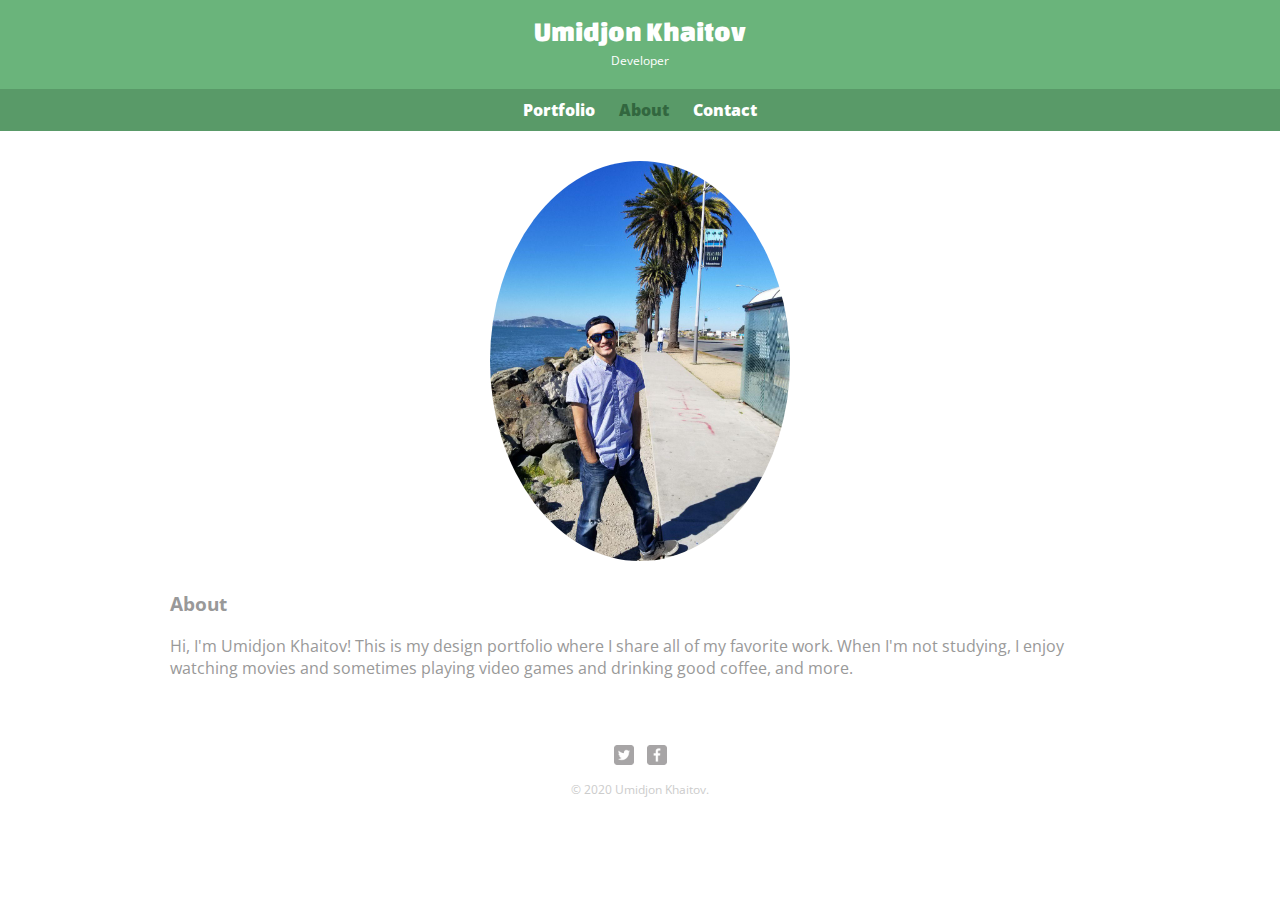
==== about.html @ 23337ca1 "responsiveness" ====
<!DOCTYPE html>
<html>
  <head>
    <meta charset="utf-8">
    <title>Umidjon Khaitov | Developer</title>
    <link rel="stylesheet" href="css/normalize.css">
    <link href='http://fonts.googleapis.com/css?family=Changa+One|Open+Sans:400italic,700italic,400,700,800' rel='stylesheet' type='text/css'>
    <link rel="stylesheet" href="css/main.css">
    <link rel="stylesheet" href="css/responsive.css">
  </head>
  <body>
    <header>
      <a href="index.html" id="logo">
        <h1>Umidjon Khaitov</h1>
        <h2>Developer</h2>
      </a>
      <nav>
        <ul>
          <li><a href="index.html">Portfolio</a></li>
          <li><a href="about.html" class="selected">About</a></li>
          <li><a href="contact.html">Contact</a></li>
        </ul>
      </nav>
    </header>
    <div id="wrapper">
      <section>
        <img src="img/photo_2019-09-27_10-53-15.jpg" alt="my photo" class="profile-photo">
        <h3>About</h3>
        <p>Hi, I'm Umidjon Khaitov! This is my design portfolio where I share all of my favorite work.
          When I'm not studying, I enjoy watching movies and sometimes playing video games and drinking
          good coffee, and more.
        </p>
      </section>
      <footer>
        <a href="http://twitter.com/nickrp"><img src="img/twitter-wrap.png" alt="Twitter Logo" class="social-icon"></a>
        <a href="http://facebook.com/nickpettit"><img src="img/facebook-wrap.png" alt="Facebook Logo" class="social-icon"></a>
        <p>&copy; 2020 Umidjon Khaitov.</p>
      </footer>
    </div>
  </body>
</html>
---- css/main.css ----
/**********************************
GENERAL
***********************************/

body {

  font-family: 'Open Sans', sans-serif;
}

#wrapper {
  max-width: 940px;
  margin: 0 auto;
  padding: 0 5%;
}

a {
  text-decoration: none;
}

img {
  max-width: 100%;
}

h3{
  margin: 0 0 1em 0;
}

/**********************************
HEADING
***********************************/
header{
  float:left;
  margin: 0 0 30px 0;
  padding: 5px 0 0 0;
  width: 100%;
}

#logo {
  text-align: center;
  margin: 0;
}

h1 {
  font-family: 'Changa One', sans-serif;
  margin: 15px 0;
  font-size: 1.75em;
  font-weight: normal;
  line-height: 0.8em;
}

h2 {
  font-size: 0.75em;
  margin: -5px 0 0;
  font-weight: normal;
}



/**********************************
NAVIGATION
***********************************/

nav {
  text-align: center;
  padding: 10px 0;
  margin: 20px 0 0;
}
nav ul{
  list-style: none;
  margin: 0 10px;
  padding: 0;
}
nav li{
  display: inline-block;
}
nav a{
  font-weight: 800;
  padding: 15px 10px;

}


/**********************************
FOOTER
***********************************/

footer {
  font-size: 0.75em;
  text-align: center;
  clear:both;
  padding-top: 50px;
  color: #ccc;
}
.social-icon{
  width: 20px;
  height: 20px;
  margin: 0 5px;
}


/**********************************
PAGE: PORTFOLIO
***********************************/

#gallery {
  margin: 0;
  padding: 0;
  list-style: none;
}

#gallery li {
  float: left;
  width: 45%;
  margin: 2.5%;
  background-color: #f5f5f5;
  color: #bdc3c7;
}
#gallery li a p{
  margin: 0;
  padding: 5%;
  font-size: 0.75em;
  color: #bdc3c7
}

/**********************************
Page: ABOUT
***********************************/

.profile-photo{
  display: block;
  max-width: 300px;
  margin: 0 auto 30px;
  border-radius: 100%;
}

/**********************************
Page: CONTACT
***********************************/

.contact-info a {
  display: block;
  min-height: 20px;
  background-repeat: no-repeat;
  background-size: 20px 20px;
  padding: 0 0 0 30px;
  margin: 0 0 10px;
}

.contact-info{
  list-style: none;
  padding: 0;
  margin: 0;
  font-size: 0.9em;
}

.contact-info li.phone a {
  background-image: url('../img/phone.png');
}
.contact-info li.mail a {
  background-image: url('../img/mail.png');
}
.contact-info li.telegram a {
  background-image: url('../img/telegram-logo.png');
}



/**********************************
COLORS
***********************************/

/* site body */
body {
  background-color: #fff;
  color: #999;
}

/* green header */
header {
  background: #6ab47b;
  border-color: #599a68;
}

/* nav background on mobile */
nav {
  background: #599a68;
}

/* logo text */
h1, h2 {
  color: #fff;
}

/* links */
a {
  color: #6ab47b;
}

/* nav link */
nav a, nav a:visited {
  color: #fff;
}

/* selected nav link */
nav a.selected, nav a:hover {
  color: #32673f;
}
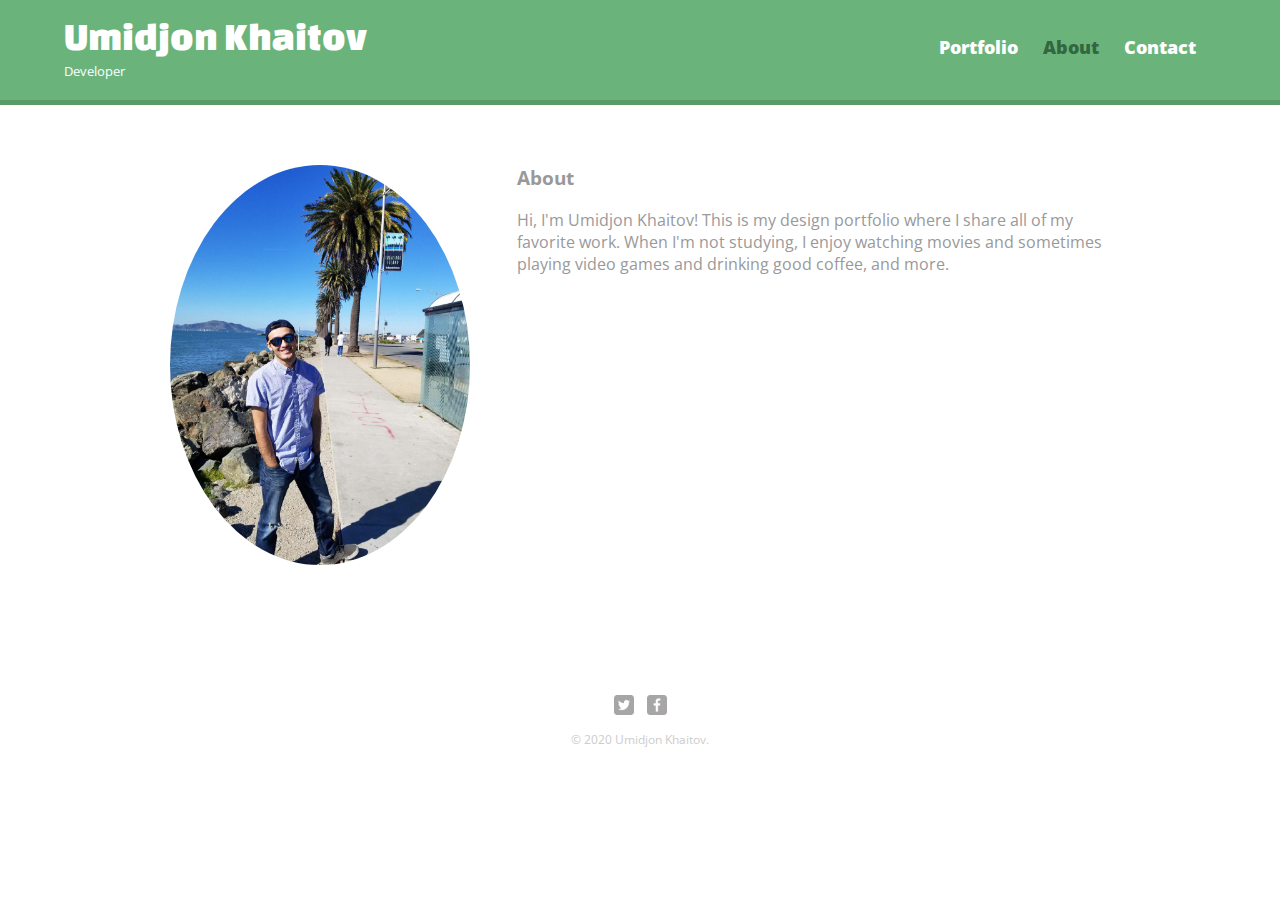
==== commit 5d6dd386: "ready to deploy" ====
--- a/about.html
+++ b/about.html
@@ -7,6 +7,7 @@
     <link href='http://fonts.googleapis.com/css?family=Changa+One|Open+Sans:400italic,700italic,400,700,800' rel='stylesheet' type='text/css'>
     <link rel="stylesheet" href="css/main.css">
     <link rel="stylesheet" href="css/responsive.css">
+    <meta name="viewport" content="width=device-width, initial-scale=1.0">
   </head>
   <body>
     <header>
--- a/css/responsive.css
+++ b/css/responsive.css
@@ -0,0 +1,72 @@
+@media screen and (min-width: 660px){
+
+  /**********************************
+  TWO COLUMN LAYOUT
+  ***********************************/
+
+  #primary{
+    width: 50%;
+    float: left;
+  }
+  #secondary{
+    width: 40%;
+    float: right;
+  }
+
+  /**********************************
+  PAGE: PORTFOLIO
+  ***********************************/
+
+  #gallery li{
+    width: 28.333333%
+  }
+  #gallery li:nth-child(4n){
+    clear: left;
+  }
+
+  /**********************************
+  PAGE: ABOUT
+  ***********************************/
+
+  .profile-photo{
+    float: left;
+    margin: 0 5% 80px 0;
+  }
+
+}
+
+@media screen and (min-width: 660px){
+  /**********************************
+  HEADER
+  ***********************************/
+  nav{
+    background: none;
+    float: right;
+    font-size: 1.125em;
+    margin-right: 5%;
+    text-align: right;
+    width: 45%;
+  }
+
+  #logo{
+    float: left;
+    margin-left: 5%;
+    text-align: left;
+    width: 45%;
+  }
+
+  h1{
+    font-size: 2.5em;
+  }
+
+  h2{
+    font-size: 0.825em;
+    margin-bottom: 20px;
+  }
+
+  header{
+    border-bottom: 5px solid #599a68;
+    margin-bottom: 60px;
+  }
+
+}
